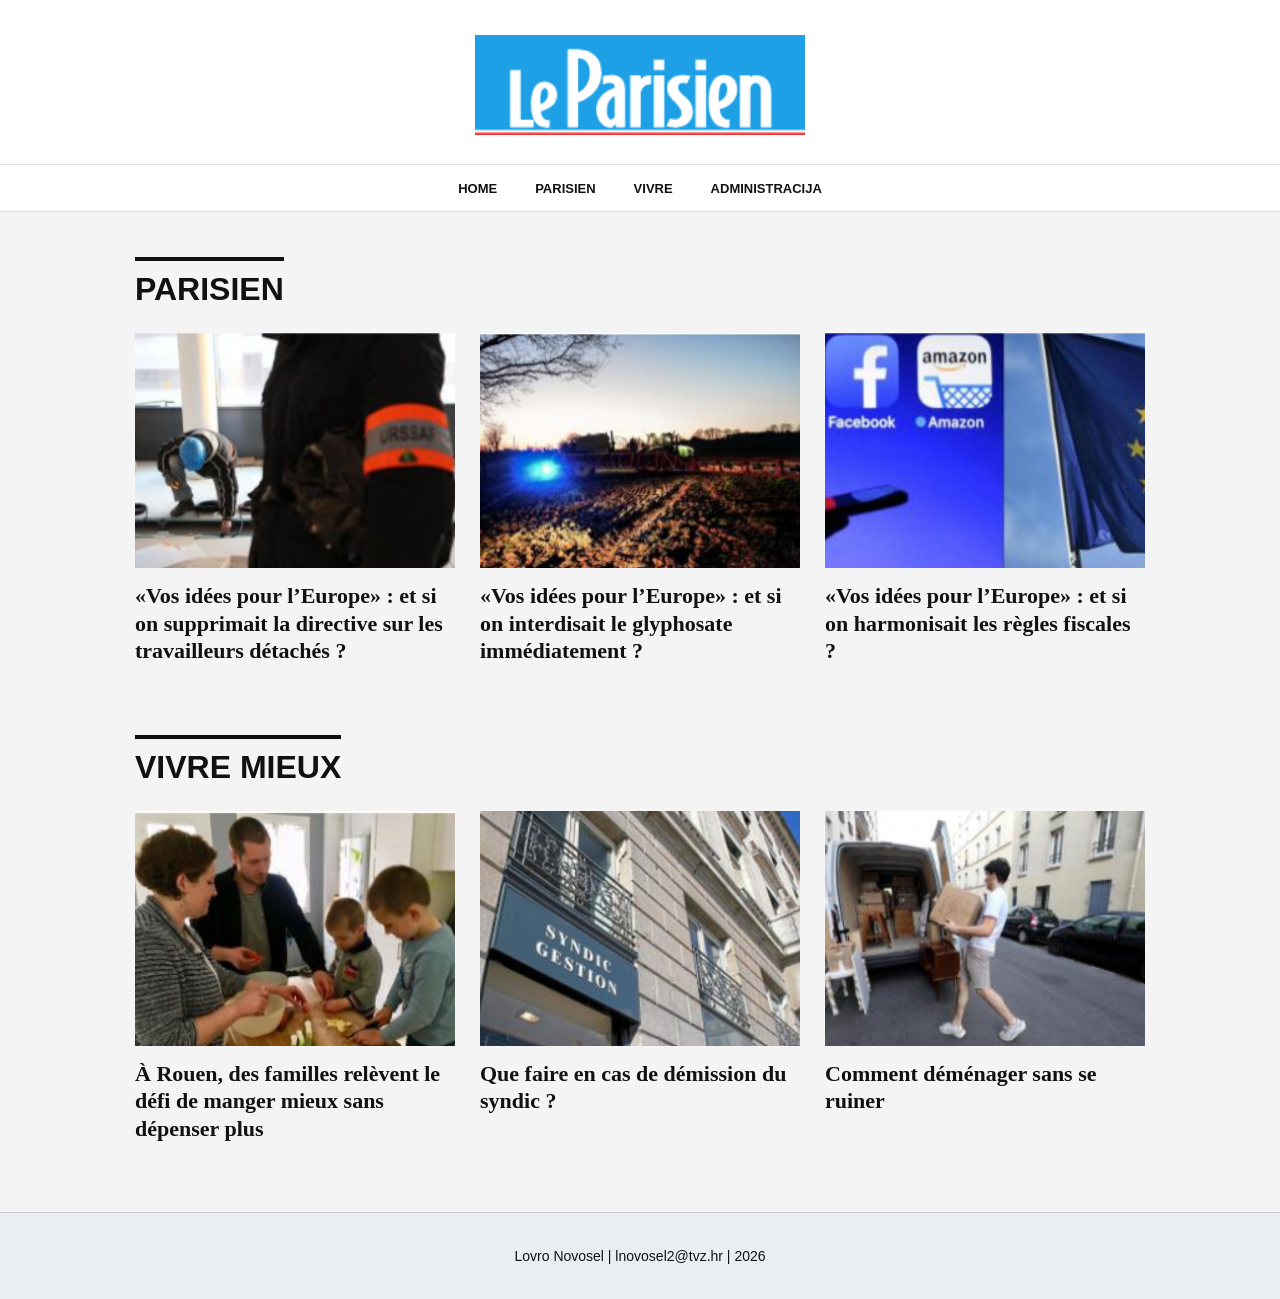
==== index.html @ cd8c3115 "prva faza završena" ====
<!DOCTYPE html>
<html lang="hr">
<head>
    <meta charset="UTF-8">
    <meta name="viewport" content="width=device-width, initial-scale=1.0">
    <title>Le Parisien</title>
    <link rel="stylesheet" href="style.css">
</head>
<body>

<header>
    <a href="index.html">
        <img src="img/logo.png" alt="Le Parisien">
    </a>
</header>

    <nav>
        <ul>
            <li><a href="index.html">HOME</a></li>
            <li><a href="#parisien">PARISIEN</a></li>
            <li><a href="#vivre">VIVRE</a></li>
            <li><a href="#">ADMINISTRACIJA</a></li>
        </ul>
    </nav>

    <main>

        <section id="parisien">

            <h2>PARISIEN</h2>

            <div class="vijesti">

                <article>
                    <a href="clanak.html">
                        <img src="img/img1.png" alt="Vijest 1">
                    </a>

                <h3>
                    <a href="clanak.html">
                        «Vos idées pour l’Europe» : et si on supprimait la directive sur les travailleurs détachés ?
                    </a>
                </h3>
                </article>

                <article>
                    <a href="clanak.html">
                        <img src="img/img2.png" alt="Vijest 2">
                    </a>

                <h3>
                    <a href="clanak.html">
                        «Vos idées pour l’Europe» : et si on interdisait le glyphosate immédiatement ?
                    </a>
                </h3>
                </article>

                <article>
                    <a href="clanak.html">
                        <img src="img/img3.png" alt="Vijest 3">
                    </a>

                <h3>
                    <a href="clanak.html">
                        «Vos idées pour l’Europe» : et si on harmonisait les règles fiscales ?
                    </a>
                </h3>
                </article>

            </div>

        </section>

        <section id="vivre">

            <h2>VIVRE MIEUX</h2>

            <div class="vijesti">

                <article>
                    <a href="clanak.html">
                        <img src="img/img4.png" alt="Vijest 4">
                    </a>

                <h3>
                    <a href="clanak.html">
                        À Rouen, des familles relèvent le défi de manger mieux sans dépenser plus
                    </a>
                </h3>
                </article>

                <article>
                    <a href="clanak.html">
                        <img src="img/img5.png" alt="Vijest 5">
                    </a>

                <h3>
                    <a href="clanak.html">
                        Que faire en cas de démission du syndic ?
                    </a>
                </h3>
                </article>

                <article>
                    <a href="clanak.html">
                        <img src="img/img6.png" alt="Vijest 6">
                    </a>

                <h3>
                    <a href="clanak.html">
                        Comment déménager sans se ruiner
                    </a>
                </h3>
                </article>

            </div>

        </section>

    </main>

    <footer>
        <p>Lovro Novosel | lnovosel2@tvz.hr | 2026</p>
    </footer>

</body>
</html>
---- style.css ----
* {
    margin: 0;
    padding: 0;
    box-sizing: border-box;
}

body {
    background-color: #f4f4f4;
    font-family: Georgia, "Times New Roman", serif;
    color: #111;
}

header {
    background-color: white;
    text-align: center;
    padding: 35px 0 25px 0;
}

header img {
    width: 330px;
    max-width: 80%;
}

nav {
    background-color: white;
    border-top: 1px solid #ddd;
    border-bottom: 1px solid #ddd;
}

nav ul {
    list-style: none;
    display: flex;
    justify-content: center;
    gap: 38px;
    padding: 14px 0;
}

nav a {
    text-decoration: none;
    color: #111;
    font-family: Arial, sans-serif;
    font-size: 13px;
    font-weight: bold;
}

main {
    max-width: 1050px;
    margin: 45px auto 70px auto;
    padding: 0 20px;
}

section {
    margin-bottom: 70px;
}

section h2 {
    font-family: Arial, sans-serif;
    font-size: 32px;
    font-weight: bold;
    margin-bottom: 25px;
    padding-top: 10px;
    border-top: 4px solid #111;
    display: inline-block;
}

.vijesti {
    display: flex;
    gap: 25px;
}

article {
    width: 33.33%;
}

article img {
    width: 100%;
    height: 235px;
    object-fit: cover;
    display: block;
}

article h3 {
    margin-top: 14px;
    font-size: 22px;
    line-height: 1.25;
    font-weight: bold;
}

article a {
    text-decoration: none;
    color: #111;
}

article a:hover {
    color: #0055aa;
}


.clanak {
    max-width: 780px;
    margin: 60px auto 80px auto;
    padding: 0 20px;
}

.clanak h1 {
    font-size: 52px;
    line-height: 1.05;
    text-align: center;
    margin-bottom: 15px;
    font-weight: bold;
}

.datum {
    text-align: center;
    color: #777;
    font-size: 12px;
    margin-bottom: 25px;
}

.clanak img {
    width: 100%;
    display: block;
    margin-bottom: 35px;
}

.uvod {
    font-size: 22px;
    line-height: 1.45;
    font-weight: bold;
    margin-bottom: 30px;
}

.clanak h2 {
    font-size: 28px;
    margin-top: 40px;
    margin-bottom: 20px;
    border: none;
    padding: 0;
}

.clanak p {
    font-size: 18px;
    line-height: 1.8;
    color: #333;
    margin-bottom: 22px;
}


footer {
    background-color: #e8eef2;
    border-top: 1px solid #ccc;
    text-align: center;
    padding: 35px 20px;
    font-family: Arial, sans-serif;
}

footer p {
    font-size: 14px;
}

/* responzivnost */
@media (max-width: 800px) {
    nav ul {
        flex-direction: column;
        align-items: center;
        gap: 12px;
    }

    .vijesti {
        flex-direction: column;
    }

    article {
        width: 100%;
    }

    article img {
        height: auto;
    }

    section h2 {
        font-size: 26px;
    }
}
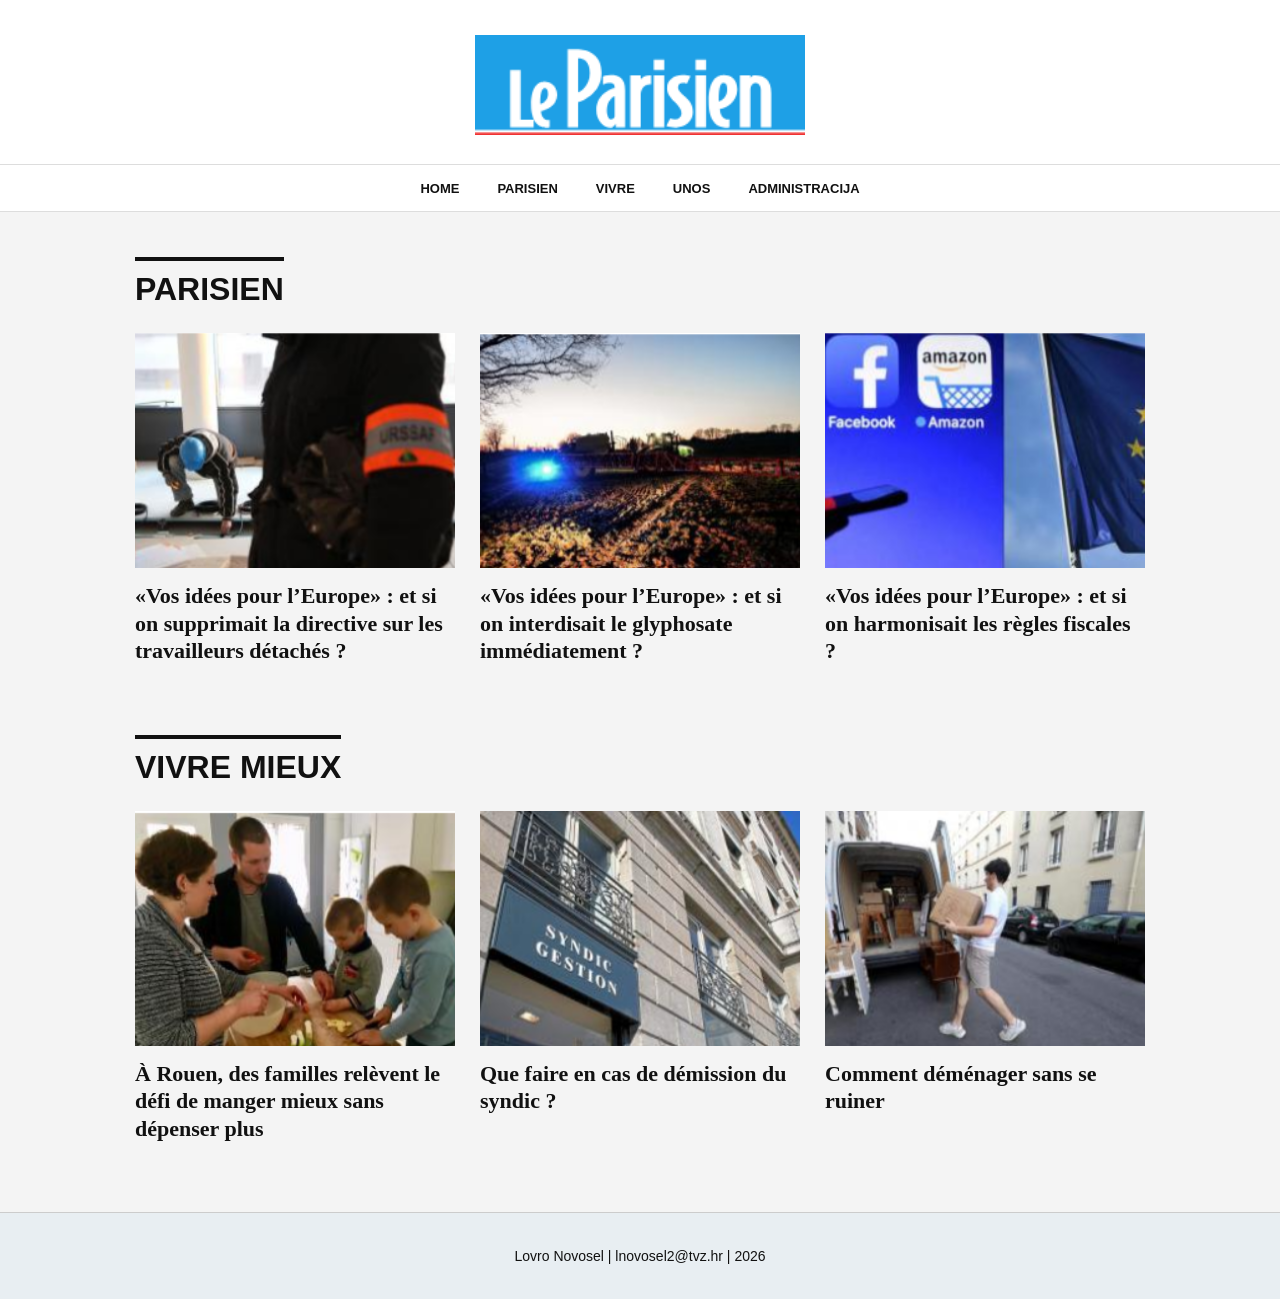
==== commit a2cdaee5: "završena druga faza" ====
--- a/index.html
+++ b/index.html
@@ -15,13 +15,14 @@
 </header>
 
     <nav>
-        <ul>
-            <li><a href="index.html">HOME</a></li>
-            <li><a href="#parisien">PARISIEN</a></li>
-            <li><a href="#vivre">VIVRE</a></li>
-            <li><a href="#">ADMINISTRACIJA</a></li>
-        </ul>
-    </nav>
+    <ul>
+        <li><a href="index.html">HOME</a></li>
+        <li><a href="index.html#parisien">PARISIEN</a></li>
+        <li><a href="index.html#vivre">VIVRE</a></li>
+        <li><a href="unos.html">UNOS</a></li>
+        <li><a href="#">ADMINISTRACIJA</a></li>
+    </ul>
+</nav>
 
     <main>
 
--- a/style.css
+++ b/style.css
@@ -158,6 +158,110 @@
     font-size: 14px;
 }
 
+/* UNOS VIJESTI */
+
+.forma-stranica {
+    max-width: 750px;
+    margin: 50px auto 80px auto;
+    padding: 0 20px;
+}
+
+.forma-stranica h1 {
+    font-family: Arial, sans-serif;
+    font-size: 34px;
+    margin-bottom: 30px;
+}
+
+.form-item {
+    margin-bottom: 22px;
+}
+
+.form-item label {
+    display: block;
+    font-family: Arial, sans-serif;
+    font-weight: bold;
+    margin-bottom: 8px;
+}
+
+.form-field-textual {
+    width: 100%;
+    padding: 12px;
+    border: 1px solid #bbb;
+    font-size: 16px;
+    font-family: Arial, sans-serif;
+}
+
+.checkbox-item label {
+    font-weight: normal;
+}
+
+.form-buttons {
+    display: flex;
+    gap: 15px;
+}
+
+.form-buttons button {
+    padding: 10px 25px;
+    border: none;
+    background-color: #111;
+    color: white;
+    font-weight: bold;
+    cursor: pointer;
+}
+
+.form-buttons button:hover {
+    background-color: #0055aa;
+}
+
+/* PRIKAZ IZ PHP SKRIPTE */
+
+.prikaz-clanka {
+    max-width: 900px;
+    margin: 50px auto 80px auto;
+    padding: 0 20px;
+}
+
+.prikaz-clanka .category {
+    font-family: Arial, sans-serif;
+    font-size: 20px;
+    font-weight: bold;
+    text-decoration: underline;
+    margin-bottom: 25px;
+}
+
+.prikaz-clanka h1 {
+    font-family: Arial, sans-serif;
+    font-size: 32px;
+    text-transform: uppercase;
+    margin-bottom: 25px;
+}
+
+.prikaz-clanka .meta {
+    font-family: Arial, sans-serif;
+    font-size: 13px;
+    color: #555;
+    margin-bottom: 8px;
+}
+
+.prikaz-clanka img {
+    width: 70%;
+    height: 30em;
+    object-fit: cover;
+    display: block;
+    margin: 30px auto;
+}
+
+.prikaz-clanka .about {
+    font-size: 18px;
+    font-style: italic;
+    margin-bottom: 25px;
+}
+
+.prikaz-clanka .content {
+    font-size: 16px;
+    line-height: 1.7;
+}
+
 /* responzivnost */
 @media (max-width: 800px) {
     nav ul {
